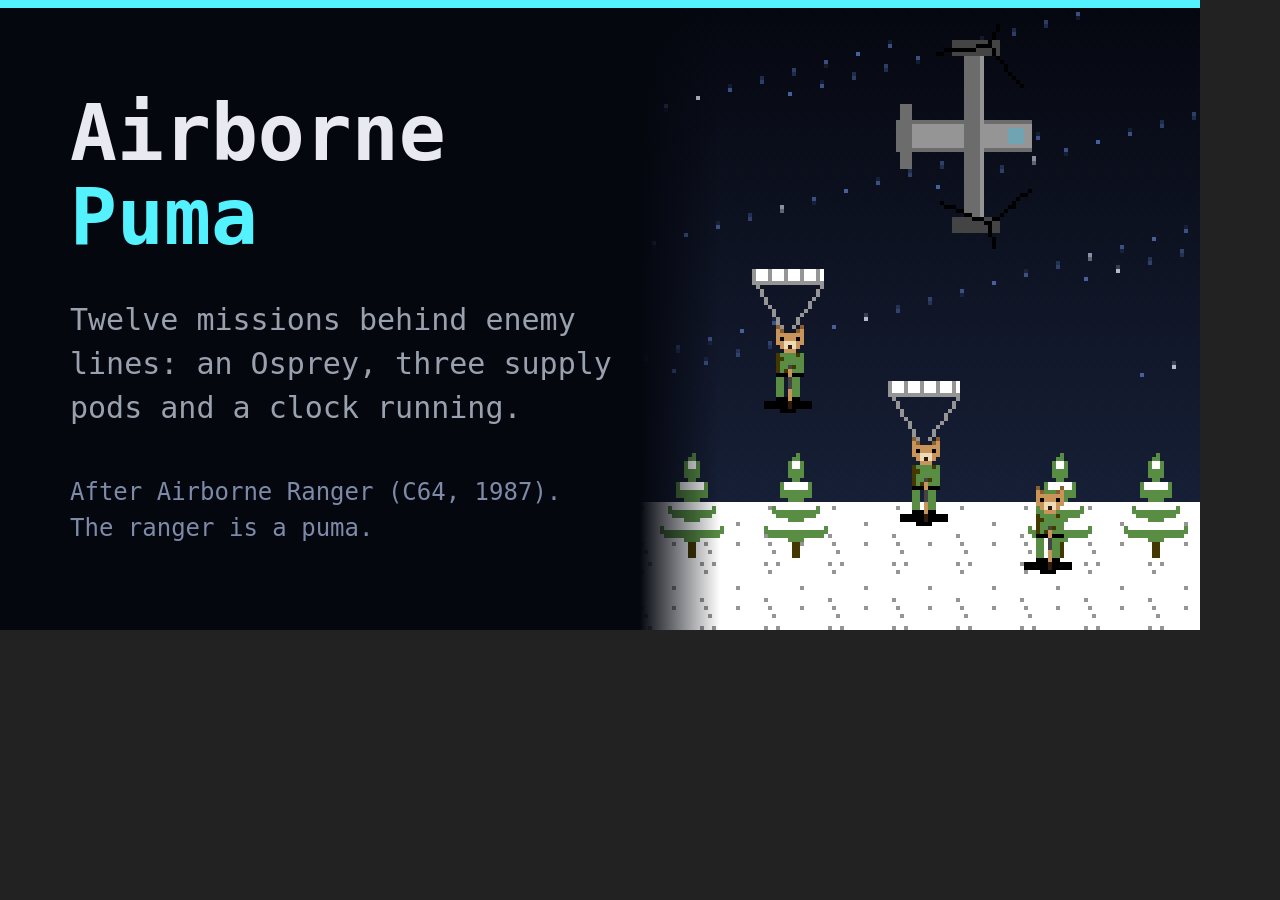
==== tools/og.html @ a5561eab "Airborne Puma: a remake of Airborne Ranger (C64, 1987) Twelve missions behind enemy lines in three z" ====
<!DOCTYPE html>
<html lang="en">
<head>
<meta charset="UTF-8">
<title>og.png</title>
<!-- The share card, laid out as the family's are (a cyan rule, the wordmark
     with the game's half in cyan, the description, a tagline, the icon), with
     a scene drawn from the game's own art. Open this page over http from the
     repo root, then save the canvas as og.png. window.renderAll() also returns
     the favicons and the home-screen icon, drawn from icon.svg, as data URLs. -->
<style>body{margin:0;background:#222}canvas{display:block}</style>
</head>
<body>
<canvas id="og" width="1200" height="630"></canvas>
<script src="../js/util.js"></script>
<script src="../js/palette.js"></script>
<script src="../js/tiles.js"></script>
<script src="../js/art.js"></script>
<script>
"use strict";
AP.buildArt("c64");
const c = document.getElementById("og"), g = c.getContext("2d");
g.imageSmoothingEnabled = false;
g.fillStyle = "#05070f"; g.fillRect(0, 0, 1200, 630);
/* the scene, right: snow, firs, the Osprey, rangers under parafoils */
const sx = 640, sw = 560, s = 4;
const sc = document.createElement("canvas"); sc.width = sw / s; sc.height = 630 / s;
const x = sc.getContext("2d"); x.imageSmoothingEnabled = false;
const sky = x.createLinearGradient(0, 0, 0, sc.height); sky.addColorStop(0, "#05070f"); sky.addColorStop(1, "#1b2540");
x.fillStyle = sky; x.fillRect(0, 0, sc.width, sc.height);
for (let i = 0; i < 70; i++) { x.fillStyle = i % 7 ? "#47609c" : "#dbe4fb"; x.fillRect((i * 37) % sc.width, (i * 23) % (sc.height * 0.6), 1, 1); }
for (let tx = 0; tx < sc.width; tx += 16) for (let ty = sc.height - 32; ty < sc.height; ty += 16) x.drawImage(AP.tileArt("arctic", AP.T.OPEN, (tx + ty) & 3), tx, ty);
for (const [tx, v] of [[4, 0], [30, 1], [96, 2], [120, 3]]) x.drawImage(AP.treeArt("arctic", v), tx, sc.height - 46);
const osp = AP.ospreyArt(2, false);
x.save(); x.translate(80, 34); x.rotate(-Math.PI / 2); x.drawImage(osp, -osp.width / 2, -osp.height / 2); x.restore();
for (const [px, py] of [[26, 66], [60, 94]]) { x.drawImage(AP.chuteArt(), px, py); x.drawImage(AP.personArt("ranger", 8, "stand", 0), px + 1, py + 13); }
x.drawImage(AP.personArt("ranger", 8, "stand", 0), 92, sc.height - 38);
g.drawImage(sc, sx, 0, sw, 630);
const fade = g.createLinearGradient(sx, 0, sx + 80, 0); fade.addColorStop(0, "#05070f"); fade.addColorStop(1, "rgba(5,7,15,0)"); g.fillStyle = fade; g.fillRect(sx, 0, 80, 630);
/* the words, left */
g.fillStyle = "#54f2ff"; g.fillRect(0, 0, 1200, 8);
g.textBaseline = "alphabetic";
g.font = "700 78px Menlo, ui-monospace, Consolas, monospace";
g.fillStyle = "#e9e9f2"; g.fillText("Airborne", 70, 160);
g.fillStyle = "#54f2ff"; g.fillText("Puma", 70, 244);
g.font = "30px Menlo, ui-monospace, Consolas, monospace"; g.fillStyle = "#9aa1ae";
["Twelve missions behind enemy", "lines: an Osprey, three supply", "pods and a clock running."].forEach((l, i) => g.fillText(l, 70, 330 + i * 44));
g.font = "24px Menlo, ui-monospace, Consolas, monospace"; g.fillStyle = "#7d8aa8";
g.fillText("After Airborne Ranger (C64, 1987).", 70, 500);
g.fillText("The ranger is a puma.", 70, 536);
document.title = "ready";

/* the icons, from icon.svg */
window.renderAll = async () => {
  const svg = await (await fetch("../icon.svg")).text();
  const img = new Image();
  img.src = "data:image/svg+xml;base64," + btoa(svg);
  await img.decode();
  const out = { og: c.toDataURL("image/png") };
  for (const n of [16, 32, 48, 180]) {
    const k = document.createElement("canvas"); k.width = k.height = n;
    const kg = k.getContext("2d"); kg.imageSmoothingEnabled = false;
    kg.drawImage(img, 0, 0, n, n);
    out["i" + n] = k.toDataURL("image/png");
  }
  return out;
};
</script>
</body>
</html>
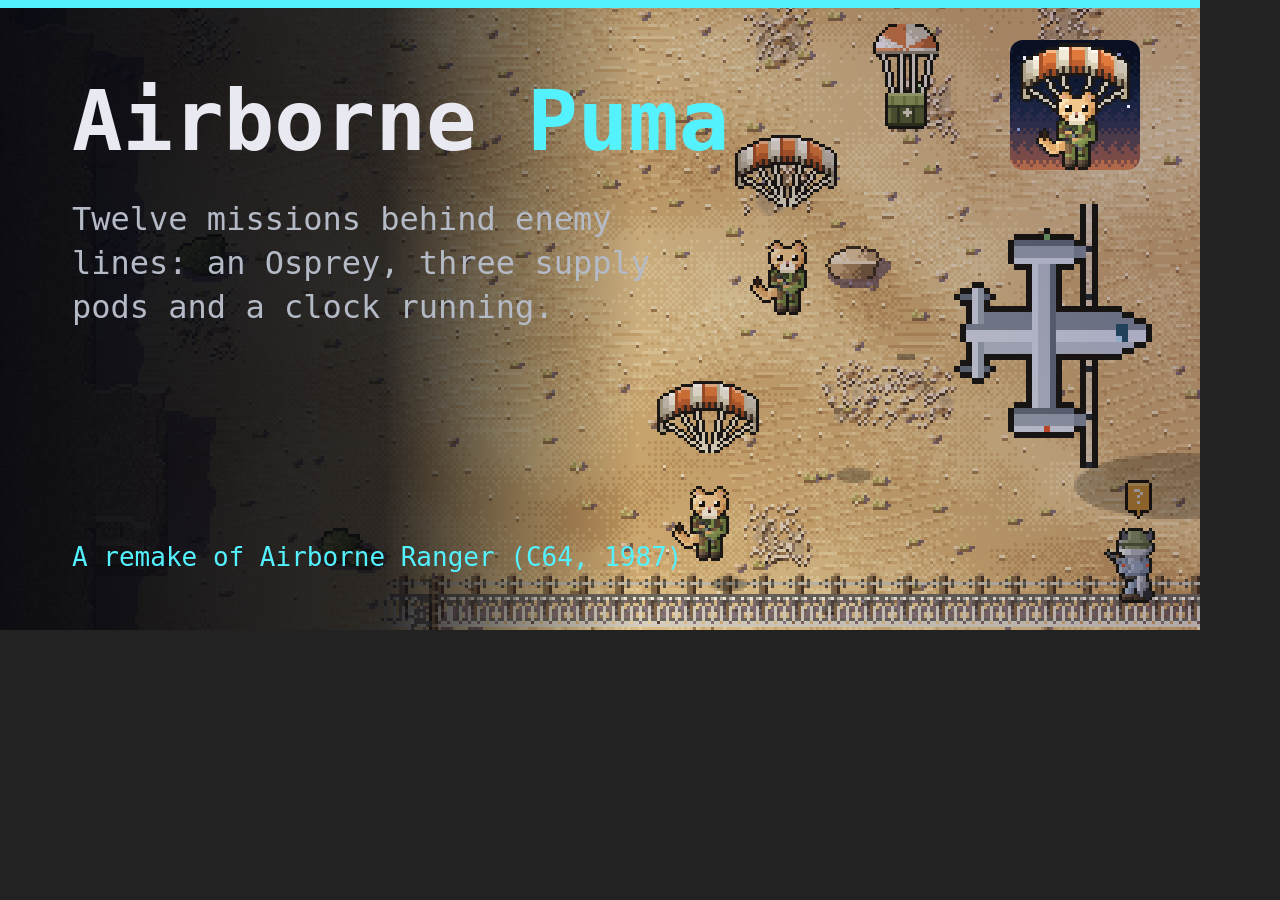
==== commit 2d31f62c: "Airborne Puma: new icon, share card and screenshots for the pixel art The icon is the puma ranger un" ====
--- a/tools/og.html
+++ b/tools/og.html
@@ -3,68 +3,120 @@
 <head>
 <meta charset="UTF-8">
 <title>og.png</title>
-<!-- The share card, laid out as the family's are (a cyan rule, the wordmark
-     with the game's half in cyan, the description, a tagline, the icon), with
-     a scene drawn from the game's own art. Open this page over http from the
-     repo root, then save the canvas as og.png. window.renderAll() also returns
-     the favicons and the home-screen icon, drawn from icon.svg, as data URLs. -->
-<style>body{margin:0;background:#222}canvas{display:block}</style>
+<!-- The share card (og.png, 1200x630), laid out as the family's are (a cyan
+     rule, the wordmark with "Puma" in cyan, the description, a tagline, the
+     icon top right) over a scene in the play screen's own art at three times:
+     the desert outside the depot, two rangers and a pod coming down behind
+     the Osprey, and a wolf who suspects something. Serve the repo over http,
+     open tools/og.html, and save the canvas (window.ogPNG() is its data URL),
+     or screenshot it headless at 1200x630:
+       msedge --headless --hide-scrollbars --window-size=1200,630
+              --screenshot=og.png http://127.0.0.1:8766/tools/og.html
+     iconArt() composes the icon's drawing and prints it for
+     tools/make-icons.js. Not deployed. -->
+<style>body{margin:0;background:#222;overflow:hidden}canvas{display:block}</style>
 </head>
 <body>
 <canvas id="og" width="1200" height="630"></canvas>
 <script src="../js/util.js"></script>
+<script src="../js/kit.js"></script>
 <script src="../js/palette.js"></script>
 <script src="../js/tiles.js"></script>
 <script src="../js/art.js"></script>
+<script src="../js/ground.js"></script>
+<script src="../js/things.js"></script>
+<script src="../js/people.js"></script>
+<script src="../js/engine/const.js"></script>
+<script src="../js/engine/mapgen.js"></script>
+<script src="../js/missions.js"></script>
+<script src="../js/render.js"></script>
 <script>
 "use strict";
-AP.buildArt("c64");
-const c = document.getElementById("og"), g = c.getContext("2d");
-g.imageSmoothingEnabled = false;
-g.fillStyle = "#05070f"; g.fillRect(0, 0, 1200, 630);
-/* the scene, right: snow, firs, the Osprey, rangers under parafoils */
-const sx = 640, sw = 560, s = 4;
-const sc = document.createElement("canvas"); sc.width = sw / s; sc.height = 630 / s;
-const x = sc.getContext("2d"); x.imageSmoothingEnabled = false;
-const sky = x.createLinearGradient(0, 0, 0, sc.height); sky.addColorStop(0, "#05070f"); sky.addColorStop(1, "#1b2540");
-x.fillStyle = sky; x.fillRect(0, 0, sc.width, sc.height);
-for (let i = 0; i < 70; i++) { x.fillStyle = i % 7 ? "#47609c" : "#dbe4fb"; x.fillRect((i * 37) % sc.width, (i * 23) % (sc.height * 0.6), 1, 1); }
-for (let tx = 0; tx < sc.width; tx += 16) for (let ty = sc.height - 32; ty < sc.height; ty += 16) x.drawImage(AP.tileArt("arctic", AP.T.OPEN, (tx + ty) & 3), tx, ty);
-for (const [tx, v] of [[4, 0], [30, 1], [96, 2], [120, 3]]) x.drawImage(AP.treeArt("arctic", v), tx, sc.height - 46);
-const osp = AP.ospreyArt(2, false);
-x.save(); x.translate(80, 34); x.rotate(-Math.PI / 2); x.drawImage(osp, -osp.width / 2, -osp.height / 2); x.restore();
-for (const [px, py] of [[26, 66], [60, 94]]) { x.drawImage(AP.chuteArt(), px, py); x.drawImage(AP.personArt("ranger", 8, "stand", 0), px + 1, py + 13); }
-x.drawImage(AP.personArt("ranger", 8, "stand", 0), 92, sc.height - 38);
-g.drawImage(sc, sx, 0, sw, 630);
-const fade = g.createLinearGradient(sx, 0, sx + 80, 0); fade.addColorStop(0, "#05070f"); fade.addColorStop(1, "rgba(5,7,15,0)"); g.fillStyle = fade; g.fillRect(sx, 0, 80, 630);
-/* the words, left */
-g.fillStyle = "#54f2ff"; g.fillRect(0, 0, 1200, 8);
-g.textBaseline = "alphabetic";
-g.font = "700 78px Menlo, ui-monospace, Consolas, monospace";
-g.fillStyle = "#e9e9f2"; g.fillText("Airborne", 70, 160);
-g.fillStyle = "#54f2ff"; g.fillText("Puma", 70, 244);
-g.font = "30px Menlo, ui-monospace, Consolas, monospace"; g.fillStyle = "#9aa1ae";
-["Twelve missions behind enemy", "lines: an Osprey, three supply", "pods and a clock running."].forEach((l, i) => g.fillText(l, 70, 330 + i * 44));
-g.font = "24px Menlo, ui-monospace, Consolas, monospace"; g.fillStyle = "#7d8aa8";
-g.fillText("After Airborne Ranger (C64, 1987).", 70, 500);
-g.fillText("The ranger is a puma.", 70, 536);
-document.title = "ready";
+(() => {
+  const K = AP.K;
+  /* the scene, 400 x 210, in the play screen's pixels: the depot map the
+   * title flies over, a little south of the compound */
+  const W = 400, H = 210, sc = K.mk(W, H), sg = sc.getContext("2d");
+  sg.imageSmoothingEnabled = false;
+  const map = AP.genMap({ mission: "depot", diff: 1, seed: 11 });
+  sg.drawImage(AP.Render.thumb(map, map.zone, Math.max(0, map.goal.y0 - 5), 14, K.TS), -40, 0);
+  const shadow = (x, y, rx, ry, a) => { sg.globalAlpha = a; sg.fillStyle = K.OUT; sg.beginPath(); sg.ellipse(x, y, rx, ry, 0, 0, Math.PI * 2); sg.fill(); sg.globalAlpha = 1; };
+  /* as js/render.js draws them: a ranger under the parafoil z pixels up, a pod on its canopy, a soldier with a mark over him */
+  const ranger = (x, y, z) => {
+    const man = AP.personArt("ranger", 8, "stand", 0), can = AP.chuteArt(), top = y - man.ay - z;
+    shadow(x + 4 + z * 0.3, y - z * 0.12, 6, 2.5, 0.32);
+    sg.drawImage(man, x - man.ax, top); sg.drawImage(can, x - (can.width >> 1), top - can.height - 4);
+  };
+  const pod = (x, y, z) => { const p = AP.podArt(true); sg.fillStyle = "rgba(0,0,0,.35)"; sg.fillRect(x - 3, y, 6, 2); sg.drawImage(p, x - p.width / 2, y - p.height - z); };
+  const wolf = (x, y, f, ch) => { const p = AP.personArt("rifle", f, "stand", 0), m = AP.markArt(ch); sg.drawImage(p, x - p.ax, y - p.ay); sg.drawImage(m, x - (m.width >> 1) + 1, y - p.ay - m.height + 4); };
+  wolf(378, 200, 20, "?");
+  pod(302, 118, 74);
+  ranger(262, 166, 62);
+  ranger(236, 196, 10);
+  /* the Osprey, heading east, as the title draws it */
+  const osp = AP.ospreyArt(2, true);
+  shadow(392, 162, 34, 11, 0.28);
+  sg.save(); sg.translate(352, 112); sg.rotate(-Math.PI / 2); sg.drawImage(osp, -osp.width, -osp.height, osp.width * 2, osp.height * 2); sg.restore();
+  /* the stage's light, as css/airbornepuma.css lays it over the play screen */
+  const layer = (op, paint) => { sg.save(); sg.globalCompositeOperation = op; paint(); sg.restore(); };
+  layer("soft-light", () => { const r = sg.createRadialGradient(-0.06 * W, 1.04 * H, 0, -0.06 * W, 1.04 * H, 0.66 * W); r.addColorStop(0, "rgba(255,200,120,.62)"); r.addColorStop(1, "rgba(255,206,138,0)"); sg.fillStyle = r; sg.fillRect(0, 0, W, H); });
+  layer("multiply", () => { const l = sg.createLinearGradient(0, H, W * 0.8, 0); l.addColorStop(0.4, "rgba(0,0,0,0)"); l.addColorStop(1, "rgba(64,54,132,.32)"); sg.fillStyle = l; sg.fillRect(0, 0, W, H); });
 
-/* the icons, from icon.svg */
-window.renderAll = async () => {
-  const svg = await (await fetch("../icon.svg")).text();
+  const cv = document.getElementById("og"), g = cv.getContext("2d");
+  g.imageSmoothingEnabled = false;
+  g.drawImage(sc, 0, 0, 1200, 630);
+  /* a shade under the words, from the left */
+  const sh = g.createLinearGradient(0, 0, 640, 0);
+  sh.addColorStop(0, "rgba(5,7,15,.96)"); sh.addColorStop(0.6, "rgba(5,7,15,.82)"); sh.addColorStop(1, "rgba(5,7,15,0)");
+  g.fillStyle = sh; g.fillRect(0, 0, 640, 630);
+  g.fillStyle = "#54f2ff"; g.fillRect(0, 0, 1200, 8);
+  const mono = 'Menlo, Consolas, "DejaVu Sans Mono", "Courier New", monospace';
+  g.textBaseline = "alphabetic";
+  g.font = `bold 84px ${mono}`;
+  g.fillStyle = "#e9e9f2"; g.fillText("Airborne", 72, 150);
+  g.fillStyle = "#54f2ff"; g.fillText("Puma", 72 + g.measureText("Airborne ").width, 150);
+  g.font = `32px ${mono}`; g.fillStyle = "#b4bac6";
+  ["Twelve missions behind enemy", "lines: an Osprey, three supply", "pods and a clock running."].forEach((l, i) => g.fillText(l, 72, 230 + i * 44));
+  g.font = `26px ${mono}`; g.fillStyle = "#54f2ff";
+  g.fillText("A remake of Airborne Ranger (C64, 1987)", 72, 566);
+  /* the icon, top right */
   const img = new Image();
-  img.src = "data:image/svg+xml;base64," + btoa(svg);
-  await img.decode();
-  const out = { og: c.toDataURL("image/png") };
-  for (const n of [16, 32, 48, 180]) {
-    const k = document.createElement("canvas"); k.width = k.height = n;
-    const kg = k.getContext("2d"); kg.imageSmoothingEnabled = false;
-    kg.drawImage(img, 0, 0, n, n);
-    out["i" + n] = k.toDataURL("image/png");
-  }
-  return out;
-};
+  img.onload = () => {
+    g.drawImage(img, 1010, 40, 130, 130);
+    window.ogReady = true; document.title = "ready";
+  };
+  img.src = "../icon.svg?" + Date.now();   // never a cached copy of an old icon
+  window.ogPNG = () => cv.toDataURL("image/png");
+
+  /* the icon's drawing, 40 x 40: the ranger under his parafoil over a dusk
+   * sky in seven dithered steps. Prints PAL and ART for tools/make-icons.js. */
+  window.iconArt = () => {
+    const S = 40, c = K.mk(S, S), x = c.getContext("2d");
+    const RAMP = ["#0a1022", "#111a33", "#1b2442", "#2c2c4a", "#4a3a4a", "#7a4a48", "#b0684a"];
+    for (let y = 0; y < S; y++) for (let i = 0; i < S; i++) {
+      const t = Math.pow(y / (S - 1), 1.6) * (RAMP.length - 1) + K.bayer(i, y) * 0.9;
+      x.fillStyle = RAMP[Math.max(0, Math.min(RAMP.length - 1, Math.round(t)))]; x.fillRect(i, y, 1, 1);
+    }
+    for (const [i, y, b] of [[4, 5, 1], [33, 4, 0], [29, 12, 0], [6, 17, 0], [36, 20, 1], [2, 27, 0], [13, 3, 0]]) { x.fillStyle = b ? "#e8ecff" : "#8090c0"; x.fillRect(i, y, 1, 1); }
+    const man = AP.personArt("ranger", 8, "stand", 0), can = AP.chuteArt();
+    x.drawImage(can, Math.round((S - can.width) / 2), 1);
+    x.drawImage(man, Math.round(S / 2 - man.ax), 8);
+    const d = x.getImageData(0, 0, S, S).data, keys = "abcdefghijklmnopqrstuvwxyzABCDEFGHIJKLMNOPQRSTUVWXYZ0123456789@#$%&*+=?~^";
+    const pal = {}, rev = {}, rows = [];
+    for (let y = 0; y < S; y++) {
+      let r = "";
+      for (let i = 0; i < S; i++) {
+        const o = (y * S + i) * 4, h = "#" + [d[o], d[o + 1], d[o + 2]].map(v => v.toString(16).padStart(2, "0")).join("");
+        if (!(h in rev)) { const k = keys[Object.keys(pal).length]; rev[h] = k; pal[k] = h; }
+        r += rev[h];
+      }
+      rows.push(r);
+    }
+    const out = `const PAL = ${JSON.stringify(pal)};\nconst ART = [\n${rows.map(r => `  "${r}",`).join("\n")}\n];`;
+    console.log(out);
+    return out;
+  };
+})();
 </script>
 </body>
 </html>
